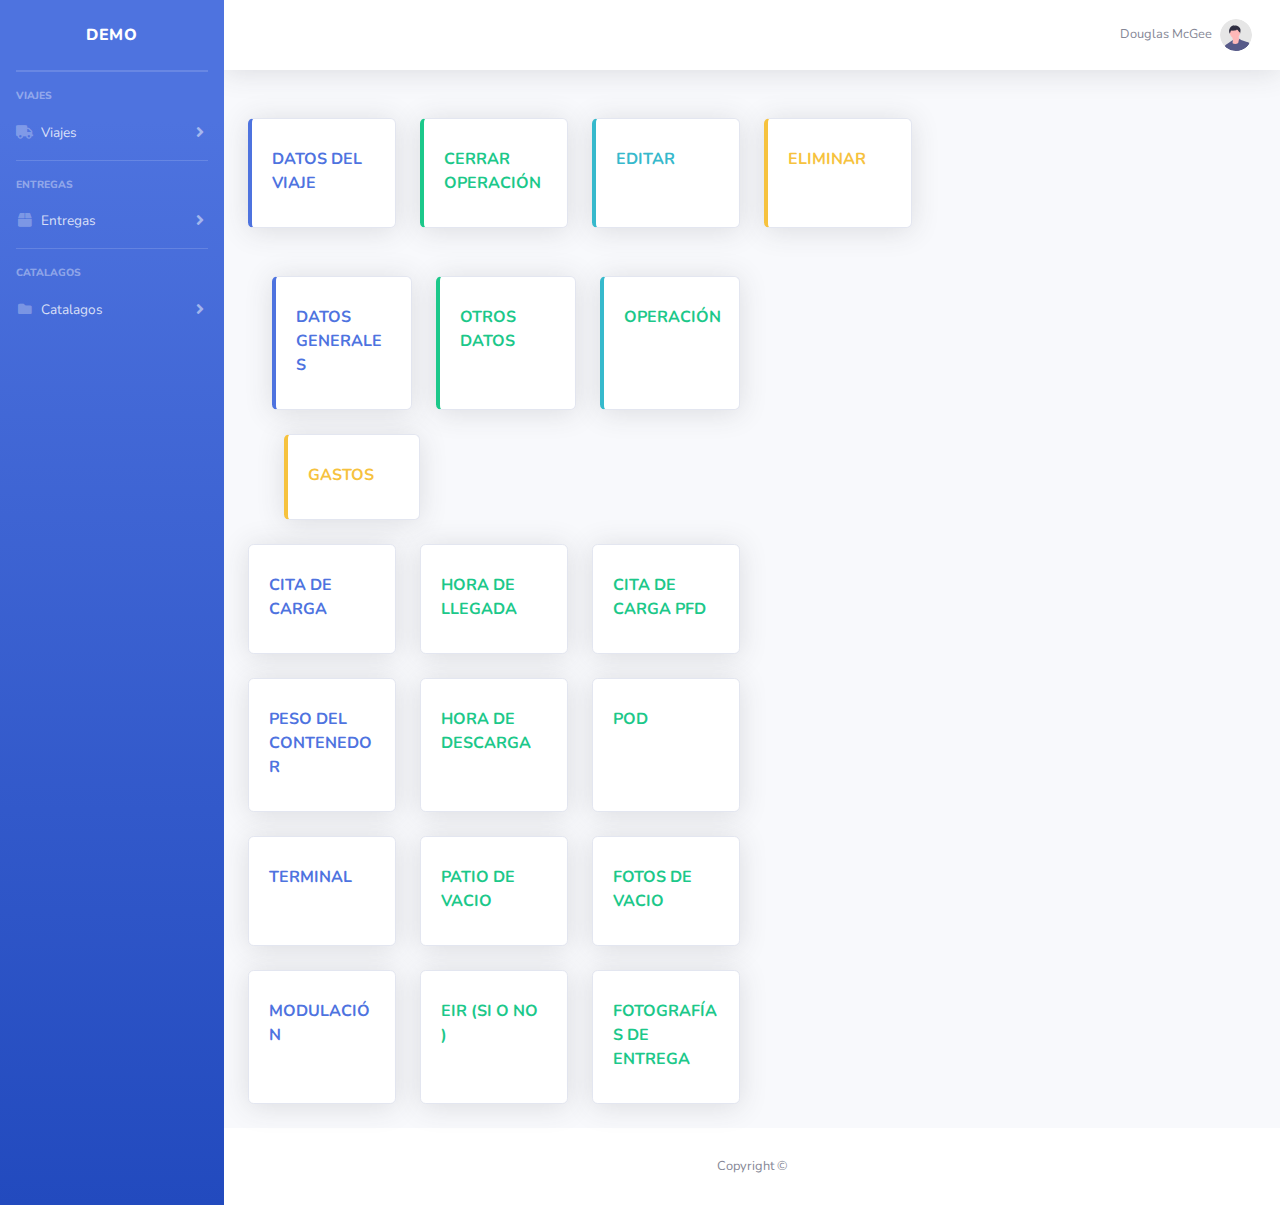
==== operacion.html @ dad8cb27 "sup" ====
<!DOCTYPE html>
<html lang="en">

<head>

    <meta charset="utf-8">
    <meta http-equiv="X-UA-Compatible" content="IE=edge">
    <meta name="viewport" content="width=device-width, initial-scale=1, shrink-to-fit=no">
    <meta name="description" content="">
    <meta name="author" content="">

    <title> DEMO </title>

    <!-- Custom fonts for this template-->
    <link href="vendor/fontawesome-free/css/all.min.css" rel="stylesheet" type="text/css">
    <link
        href="https://fonts.googleapis.com/css?family=Nunito:200,200i,300,300i,400,400i,600,600i,700,700i,800,800i,900,900i"
        rel="stylesheet">

    <!-- Custom styles for this template-->
    <link href="css/sb-admin-2.min.css" rel="stylesheet">

</head>

<body id="page-top">

    <!-- Page Wrapper -->
    <div id="wrapper">

        <!-- Sidebar -->
        <ul class="navbar-nav bg-gradient-primary sidebar sidebar-dark accordion" id="accordionSidebar">

            <!-- Sidebar - Brand -->
            <a class="sidebar-brand d-flex align-items-center justify-content-center" href="index.html">
                <div class="sidebar-brand-icon rotate-n-15">
                    <!-- <i class="fas fa-laugh-wink"></i> -->
                </div>
                <div class="sidebar-brand-text mx-3"> DEMO </div>
            </a>

            <!-- Divider -->
            <hr class="sidebar-divider my-0">

            <!-- Nav Item - Dashboard -->
            <!-- <li class="nav-item active">
                <a class="nav-link" href="index.html">
                    <i class="fas fa-fw fa-tachometer-alt"></i>
                    <span>Dashboard</span></a>
            </li> -->

            <!-- Divider -->
            <hr class="sidebar-divider">

            <!-- Heading -->
            <div class="sidebar-heading">
                Viajes
            </div>

            <!-- Nav Item - Pages Collapse Menu -->
            <li class="nav-item">
                <a class="nav-link collapsed" href="#" data-toggle="collapse" data-target="#collapseTwo"
                    aria-expanded="true" aria-controls="collapseTwo">
                    <i class="fas fa-fw fa-truck"></i>
                    <span>Viajes</span>
                </a>
                <div id="collapseTwo" class="collapse" aria-labelledby="headingTwo" data-parent="#accordionSidebar">
                    <div class="bg-white py-2 collapse-inner rounded">
                        <h6 class="collapse-header"></h6>
                        <a class="collapse-item" href="viajes_activos.html">Viajes activos</a>
                        <a class="collapse-item" href="">Crear viaje</a>
                        <a class="collapse-item" href="cards.html">Calendario</a>
                    </div>
                </div>
            </li>

            <!-- Divider -->
            <hr class="sidebar-divider">

            <!-- Heading -->
            <div class="sidebar-heading">
                Entregas
            </div>

            <!-- Nav Item - Pages Collapse Menu -->
            <li class="nav-item">
                <a class="nav-link collapsed" href="#" data-toggle="collapse" data-target="#collapsePages"
                    aria-expanded="true" aria-controls="collapsePages">
                    <i class="fas fa-fw fa-box"></i>   <!-- window-maximize -->
                    <span> Entregas </span>
                </a>
                <div id="collapsePages" class="collapse" aria-labelledby="headingPages" data-parent="#accordionSidebar">
                    <div class="bg-white py-2 collapse-inner rounded">
                        <h6 class="collapse-header"> </h6>
                        <a class="collapse-item" href="login.html"> POD </a>
                        <a class="collapse-item" href="register.html"> Vacios </a>
                        
                       <!--  <a class="collapse-item" href="forgot-password.html">Forgot Password</a>
                        <div class="collapse-divider"></div>
                        <a class="collapse-item" href="login.html">Login</a>
                        <a class="collapse-item" href="register.html">Register</a>
                        <h6 class="collapse-header">Other Pages:</h6>
                        <a class="collapse-item" href="404.html">404 Page</a>
                        <a class="collapse-item" href="blank.html">Blank Page</a>
                    </div> -->
                </div>
            </li>

            <!-- Divider -->
            <hr class="sidebar-divider">

            <!-- Heading -->
            <div class="sidebar-heading">
                Catalagos
            </div>

            <!-- Nav Item - Pages Collapse Menu -->
            <li class="nav-item">
                <a class="nav-link collapsed" href="#" data-toggle="collapse" data-target="#collapsePages"
                    aria-expanded="true" aria-controls="collapsePages">
                    <i class="fas fa-fw fa-folder"></i>
                    <span> Catalagos </span>
                </a>
                <div id="collapsePages" class="collapse" aria-labelledby="headingPages" data-parent="#accordionSidebar">
                    <div class="bg-white py-2 collapse-inner rounded">
                        <h6 class="collapse-header"> </h6>
                        <a class="collapse-item" href="  "> Numero de camion </a>
                        <a class="collapse-item" href="  "> Operador </a>
                        <a class="collapse-item" href="  "> Cliente </a>
                        <a class="collapse-item" href="  "> Proveedores </a>
                        <a class="collapse-item" href="  "> Remolques </a>
                        <a class="collapse-item" href="  "> Dolly </a>
                       
                       <!--  <a class="collapse-item" href="forgot-password.html">Forgot Password</a>
                        <div class="collapse-divider"></div>
                        <a class="collapse-item" href="login.html">Login</a>
                        <a class="collapse-item" href="register.html">Register</a>
                        <h6 class="collapse-header">Other Pages:</h6>
                        <a class="collapse-item" href="404.html">404 Page</a>
                        <a class="collapse-item" href="blank.html">Blank Page</a>
                    </div> -->
                </div>
            </li>





        </ul>
        <!-- End of Sidebar -->

        <!-- Content Wrapper -->
        <div id="content-wrapper" class="d-flex flex-column">

            <!-- Main Content -->
            <div id="content">

                <!-- Topbar -->
                <nav class="navbar navbar-expand navbar-light bg-white topbar mb-4 static-top shadow">

                    <!-- Sidebar Toggle (Topbar) -->
                    <button id="sidebarToggleTop" class="btn btn-link d-md-none rounded-circle mr-3">
                        <i class="fa fa-bars"></i>
                    </button>

                

                    <!-- Topbar Navbar -->
                    <ul class="navbar-nav ml-auto">

                       
                        <!-- Nav Item - User Information -->
                        <li class="nav-item dropdown no-arrow">
                            <a class="nav-link dropdown-toggle" href="#" id="userDropdown" role="button"
                                data-toggle="dropdown" aria-haspopup="true" aria-expanded="false">
                                <span class="mr-2 d-none d-lg-inline text-gray-600 small">Douglas McGee</span>
                                <img class="img-profile rounded-circle"
                                    src="img/undraw_profile.svg">
                            </a>
                            <!-- Dropdown - User Information -->
                            <div class="dropdown-menu dropdown-menu-right shadow animated--grow-in"
                                aria-labelledby="userDropdown">
                                <a class="dropdown-item" href="#">
                                    <i class="fas fa-user fa-sm fa-fw mr-2 text-gray-400"></i>
                                    Profile
                                </a>
                                <a class="dropdown-item" href="#">
                                    <i class="fas fa-cogs fa-sm fa-fw mr-2 text-gray-400"></i>
                                    Settings
                                </a>
                                <a class="dropdown-item" href="#">
                                    <i class="fas fa-list fa-sm fa-fw mr-2 text-gray-400"></i>
                                    Activity Log
                                </a>
                                <div class="dropdown-divider"></div>
                                <a class="dropdown-item" href="#" data-toggle="modal" data-target="#logoutModal">
                                    <i class="fas fa-sign-out-alt fa-sm fa-fw mr-2 text-gray-400"></i>
                                    Logout
                                </a>
                            </div>
                        </li>

                    </ul>

                </nav>
                <!-- End of Topbar -->

                <!-- Begin Page Content -->
                <div class="container-fluid">

                    <!-- Page Heading -->
                    <div class="d-sm-flex align-items-center justify-content-between mb-4">
                        <h1 class="h3 mb-0 text-gray-800"> </h1>
                        <!-- <a href="#" class="d-none d-sm-inline-block btn btn-sm btn-primary shadow-sm"><i
                                class="fas fa-download fa-sm text-white-50"></i> Generate Report</a> -->
                    </div>

                    <!-- Content Row -->
                    <div class="row">
                        
                        <div class="col-xl-2 col-md-6 mb-4">
                            <div class="card border-left-primary shadow h-100 py-2">
                                <div class="card-body">
                                    <div class="row no-gutters align-items-center">
                                        <div class="col mr-2">
                                            <div class="font-weight-bold text-primary text-uppercase mb-1">
                                                Datos del viaje </div>
                                            <!-- <div class="h5 mb-0 font-weight-bold text-gray-800">$40,000</div> -->
                                        </div>
                                        <div class="col-auto">
                                           <!--  <i class="fas fa-calendar fa-2x text-gray-300"></i> -->
                                        </div>
                                    </div>
                                </div>
                            </div>
                        </div>

                        <!-- Earnings (Monthly) Card Example -->
                        <div class="col-xl-2 col-md-6 mb-4">
                            <div class="card border-left-success shadow h-100 py-2">
                                <div class="card-body">
                                    <div class="row no-gutters align-items-center">
                                        <div class="col mr-2">
                                            <div class="font-weight-bold text-success text-uppercase mb-1">
                                                Cerrar operación </div>
                                            <!-- <div class="h5 mb-0 font-weight-bold text-gray-800">$215,000</div> -->
                                        </div>
                                        <div class="col-auto">
                                            <!-- <i class="fas fa-dollar-sign fa-2x text-gray-300"></i> -->
                                        </div>
                                    </div>
                                </div>
                            </div>
                        </div>

                        <!-- Earnings (Monthly) Card Example -->
                        <div class="col-xl-2 col-md-6 mb-4">
                            <div class="card border-left-info shadow h-100 py-2">
                                <div class="card-body">
                                    <div class="row no-gutters align-items-center">
                                        <div class="col mr-2">
                                            <div class="font-weight-bold text-info text-uppercase mb-1"> Editar
                                            </div>
                                            
                                        </div>
                                        <div class="col-auto">
                                           <!--  <i class="fas fa-clipboard-list fa-2x text-gray-300"></i> -->
                                        </div>
                                    </div>
                                </div>
                            </div>
                        </div>

                        <!-- Pending Requests Card Example -->
                        <div class="col-xl-2 col-md-6 mb-4">
                            <div class="card border-left-warning shadow h-100 py-2">
                                <div class="card-body">
                                    <div class="row no-gutters align-items-center">
                                        <div class="col mr-2">
                                            <div class="font-weight-bold text-warning text-uppercase mb-1">
                                                Eliminar </div>
                                        </div>
                                        <div class="col-auto">
                                            <!-- <i class="fas fa-comments fa-2x text-gray-300"></i> -->
                                        </div>
                                    </div>
                                </div>
                            </div>
                        </div>
                    
                    </div>

                     <!-- Begin Page Content -->
                <div class="container-fluid">

                    <!-- Page Heading -->
                    <div class="d-sm-flex align-items-center justify-content-between mb-4">
                        <h1 class="h3 mb-0 text-gray-800"> </h1>
                        <!-- <a href="#" class="d-none d-sm-inline-block btn btn-sm btn-primary shadow-sm"><i
                                class="fas fa-download fa-sm text-white-50"></i> Generate Report</a> -->
                    </div>

                    <!-- Content Row -->
                    <div class="row">
                        
                        <div class="col-xl-2 col-md-6 mb-4">
                            <div class="card border-left-primary shadow h-100 py-2">
                                <div class="card-body">
                                    <div class="row no-gutters align-items-center">
                                        <div class="col mr-2">
                                            <div class="font-weight-bold text-primary text-uppercase mb-1">
                                                Datos generales </div>
                                            <!-- <div class="h5 mb-0 font-weight-bold text-gray-800">$40,000</div> -->
                                        </div>
                                        <div class="col-auto">
                                           <!--  <i class="fas fa-calendar fa-2x text-gray-300"></i> -->
                                        </div>
                                    </div>
                                </div>
                            </div>
                        </div>

                        <!-- Earnings (Monthly) Card Example -->
                        <div class="col-xl-2 col-md-6 mb-4">
                            <div class="card border-left-success shadow h-100 py-2">
                                <div class="card-body">
                                    <div class="row no-gutters align-items-center">
                                        <div class="col mr-2">
                                            
                                            <a  href="otros_datos.html">
                                            <div class="font-weight-bold text-success text-uppercase mb-1">
                                                Otros datos 
                                            </div>
                                                </a>
                                            <!-- <div class="h5 mb-0 font-weight-bold text-gray-800">$215,000</div> -->
                                        </div>
                                        <div class="col-auto">
                                            <!-- <i class="fas fa-dollar-sign fa-2x text-gray-300"></i> -->
                                        </div>
                                    </div>
                                </div>
                            </div>
                        </div>

                        <!-- Earnings (Monthly) Card Example -->
                        <div class="col-xl-2 col-md-6 mb-4">
                            <div class="card border-left-info shadow h-100 py-2">
                                <div class="card-body">
                                    <div class="row no-gutters align-items-center">
                                        <a  href="operacion.html">
                                            <div class="font-weight-bold text-success text-uppercase mb-1">
                                                Operación 
                                            </div>
                                                </a>

                                        
                                            
                                        </div>
                                        <div class="col-auto">
                                           <!--  <i class="fas fa-clipboard-list fa-2x text-gray-300"></i> -->
                                        </div>
                                    </div>
                                </div>
                            </div>
                        </div>

                        <!-- Pending Requests Card Example -->
                        <div class="col-xl-2 col-md-6 mb-4">
                            <div class="card border-left-warning shadow h-100 py-2">
                                <div class="card-body">
                                    <div class="row no-gutters align-items-center">
                                        <div class="col mr-2">
                                            <div class="font-weight-bold text-warning text-uppercase mb-1">
                                                Gastos </div>
                                        </div>
                                        <div class="col-auto">
                                            <!-- <i class="fas fa-comments fa-2x text-gray-300"></i> -->
                                        </div>
                                    </div>
                                </div>
                            </div>
                        </div>
                    
                    </div>

                </div>

                
                 <!-- Begin Page Content -->
                 <div class="container-fluid">

                    <!-- Content Row -->
                    <div class="row">
                        
                        <div class="col-xl-2 col-md-6 mb-4">
                            <div class="card shadow h-100 py-2">
                                <div class="card-body">
                                    <div class="row no-gutters align-items-center">
                                        <div class="col mr-2">
                                            <div class="font-weight-bold text-primary text-uppercase mb-1">
                                                Cita de carga </div>
                                            <!-- <div class="h5 mb-0 font-weight-bold text-gray-800">$40,000</div> -->
                                        </div>
                                        <div class="col-auto">
                                           <!--  <i class="fas fa-calendar fa-2x text-gray-300"></i> -->
                                        </div>
                                    </div>
                                </div>
                            </div>
                        </div>

                        <!-- Earnings (Monthly) Card Example -->
                        <div class="col-xl-2 col-md-6 mb-4">
                            <div class="card  shadow h-100 py-2">
                                <div class="card-body">
                                    <div class="row no-gutters align-items-center">
                                        <div class="col mr-2">
                                            <div class="font-weight-bold text-success text-uppercase mb-1">
                                                Hora de llegada </div>
                                            <!-- <div class="h5 mb-0 font-weight-bold text-gray-800">$215,000</div> -->
                                        </div>
                                        <div class="col-auto">
                                            <!-- <i class="fas fa-dollar-sign fa-2x text-gray-300"></i> -->
                                        </div>
                                    </div>
                                </div>
                            </div>
                        </div>


                        <div class="col-xl-2 col-md-6 mb-4">
                            <div class="card  shadow h-100 py-2">
                                <div class="card-body">
                                    <div class="row no-gutters align-items-center">
                                        <div class="col mr-2">
                                            <div class="font-weight-bold text-success text-uppercase mb-1">
                                                Cita de carga PFD </div>
                                            <!-- <div class="h5 mb-0 font-weight-bold text-gray-800">$215,000</div> -->
                                        </div>
                                        <div class="col-auto">
                                            <!-- <i class="fas fa-dollar-sign fa-2x text-gray-300"></i> -->
                                        </div>
                                    </div>
                                </div>
                            </div>
                        </div>

                    </div>
                    

                        <!--  SEGUNDO PAR -->
                        <div class="row">
                        <div class="col-xl-2 col-md-6 mb-4">
                            <div class="card shadow h-100 py-2">
                                <div class="card-body">
                                    <div class="row no-gutters align-items-center">
                                        <div class="col mr-2">
                                            <div class="font-weight-bold text-primary text-uppercase mb-1">
                                                Peso del contenedor </div>
                                            <!-- <div class="h5 mb-0 font-weight-bold text-gray-800">$40,000</div> -->
                                        </div>
                                        <div class="col-auto">
                                           <!--  <i class="fas fa-calendar fa-2x text-gray-300"></i> -->
                                        </div>
                                    </div>
                                </div>
                            </div>
                        </div>

                        <!-- Earnings (Monthly) Card Example -->
                        <div class="col-xl-2 col-md-6 mb-4">
                            <div class="card  shadow h-100 py-2">
                                <div class="card-body">
                                    <div class="row no-gutters align-items-center">
                                        <div class="col mr-2">
                                            <div class="font-weight-bold text-success text-uppercase mb-1">
                                                Hora de descarga </div>
                                            <!-- <div class="h5 mb-0 font-weight-bold text-gray-800">$215,000</div> -->
                                        </div>
                                        <div class="col-auto">
                                            <!-- <i class="fas fa-dollar-sign fa-2x text-gray-300"></i> -->
                                        </div>
                                    </div>
                                </div>
                            </div>
                        </div>

                        <div class="col-xl-2 col-md-6 mb-4">
                            <div class="card  shadow h-100 py-2">
                                <div class="card-body">
                                    <div class="row no-gutters align-items-center">
                                        <div class="col mr-2">
                                            <div class="font-weight-bold text-success text-uppercase mb-1">
                                                POD </div>
                                            <!-- <div class="h5 mb-0 font-weight-bold text-gray-800">$215,000</div> -->
                                        </div>
                                        <div class="col-auto">
                                            <!-- <i class="fas fa-dollar-sign fa-2x text-gray-300"></i> -->
                                        </div>
                                    </div>
                                </div>
                            </div>
                        </div>

                    </div>
                        

                         <!--  TERCER PAR -->
                         <div class="row">
                        <div class="col-xl-2 col-md-6 mb-4">
                            <div class="card shadow h-100 py-2">
                                <div class="card-body">
                                    <div class="row no-gutters align-items-center">
                                        <div class="col mr-2">
                                            <div class="font-weight-bold text-primary text-uppercase mb-1">
                                                Terminal </div>
                                            <!-- <div class="h5 mb-0 font-weight-bold text-gray-800">$40,000</div> -->
                                        </div>
                                        <div class="col-auto">
                                           <!--  <i class="fas fa-calendar fa-2x text-gray-300"></i> -->
                                        </div>
                                    </div>
                                </div>
                            </div>
                        </div>

                        <!-- Earnings (Monthly) Card Example -->
                        <div class="col-xl-2 col-md-6 mb-4">
                            <div class="card  shadow h-100 py-2">
                                <div class="card-body">
                                    <div class="row no-gutters align-items-center">
                                        <div class="col mr-2">
                                            <div class="font-weight-bold text-success text-uppercase mb-1">
                                                Patio de vacio </div>
                                            <!-- <div class="h5 mb-0 font-weight-bold text-gray-800">$215,000</div> -->
                                        </div>
                                        <div class="col-auto">
                                            <!-- <i class="fas fa-dollar-sign fa-2x text-gray-300"></i> -->
                                        </div>
                                    </div>
                                </div>
                            </div>
                        </div>

                        <div class="col-xl-2 col-md-6 mb-4">
                            <div class="card  shadow h-100 py-2">
                                <div class="card-body">
                                    <div class="row no-gutters align-items-center">
                                        <div class="col mr-2">
                                            <div class="font-weight-bold text-success text-uppercase mb-1">
                                                Fotos de vacio </div>
                                            <!-- <div class="h5 mb-0 font-weight-bold text-gray-800">$215,000</div> -->
                                        </div>
                                        <div class="col-auto">
                                            <!-- <i class="fas fa-dollar-sign fa-2x text-gray-300"></i> -->
                                        </div>
                                    </div>
                                </div>
                            </div>
                        </div>


                    </div>
                    
                        <!--  CUARTO PAR -->
                        <div class="row">

                        <div class="col-xl-2 col-md-6 mb-4">
                            <div class="card shadow h-100 py-2">
                                <div class="card-body">
                                    <div class="row no-gutters align-items-center">
                                        <div class="col mr-2">
                                            <div class="font-weight-bold text-primary text-uppercase mb-1">
                                                Modulación </div>
                                            <!-- <div class="h5 mb-0 font-weight-bold text-gray-800">$40,000</div> -->
                                        </div>
                                        <div class="col-auto">
                                           <!--  <i class="fas fa-calendar fa-2x text-gray-300"></i> -->
                                        </div>
                                    </div>
                                </div>
                            </div>
                        </div>

                        <!-- Earnings (Monthly) Card Example -->
                        <div class="col-xl-2 col-md-6 mb-4">
                            <div class="card  shadow h-100 py-2">
                                <div class="card-body">
                                    <div class="row no-gutters align-items-center">
                                        <div class="col mr-2">
                                            <div class="font-weight-bold text-success text-uppercase mb-1">
                                                EIR (si o no ) </div>
                                            <!-- <div class="h5 mb-0 font-weight-bold text-gray-800">$215,000</div> -->
                                        </div>
                                        <div class="col-auto">
                                            <!-- <i class="fas fa-dollar-sign fa-2x text-gray-300"></i> -->
                                        </div>
                                    </div>
                                </div>
                            </div>
                        </div>

                        <div class="col-xl-2 col-md-6 mb-4">
                            <div class="card  shadow h-100 py-2">
                                <div class="card-body">
                                    <div class="row no-gutters align-items-center">
                                        <div class="col mr-2">
                                            <div class="font-weight-bold text-success text-uppercase mb-1">
                                                Fotografías de entrega </div>
                                            <!-- <div class="h5 mb-0 font-weight-bold text-gray-800">$215,000</div> -->
                                        </div>
                                        <div class="col-auto">
                                            <!-- <i class="fas fa-dollar-sign fa-2x text-gray-300"></i> -->
                                        </div>
                                    </div>
                                </div>
                            </div>
                        </div>

                        </div>

                    </div>

                




                
            </div>
            <!-- End of Main Content -->






            

            <!-- Footer -->
            <footer class="sticky-footer bg-white">
                <div class="container my-auto">
                    <div class="copyright text-center my-auto">
                        <span>Copyright &copy; </span>
                    </div>
                </div>
            </footer>
            <!-- End of Footer -->

        </div>
        <!-- End of Content Wrapper -->

    </div>
    <!-- End of Page Wrapper -->

    <!-- Scroll to Top Button-->
    <a class="scroll-to-top rounded" href="#page-top">
        <i class="fas fa-angle-up"></i>
    </a>

    <!-- Logout Modal-->
    <div class="modal fade" id="logoutModal" tabindex="-1" role="dialog" aria-labelledby="exampleModalLabel"
        aria-hidden="true">
        <div class="modal-dialog" role="document">
            <div class="modal-content">
                <div class="modal-header">
                    <h5 class="modal-title" id="exampleModalLabel">Ready to Leave?</h5>
                    <button class="close" type="button" data-dismiss="modal" aria-label="Close">
                        <span aria-hidden="true">×</span>
                    </button>
                </div>
                <div class="modal-body">Select "Logout" below if you are ready to end your current session.</div>
                <div class="modal-footer">
                    <button class="btn btn-secondary" type="button" data-dismiss="modal">Cancel</button>
                    <a class="btn btn-primary" href="login.html">Logout</a>
                </div>
            </div>
        </div>
    </div>

    <!-- Bootstrap core JavaScript-->
    <script src="vendor/jquery/jquery.min.js"></script>
    <script src="vendor/bootstrap/js/bootstrap.bundle.min.js"></script>

    <!-- Core plugin JavaScript-->
    <script src="vendor/jquery-easing/jquery.easing.min.js"></script>

    <!-- Custom scripts for all pages-->
    <script src="js/sb-admin-2.min.js"></script>

    <!-- Page level plugins -->
    <script src="vendor/chart.js/Chart.min.js"></script>

    <!-- Page level custom scripts -->
    <script src="js/demo/chart-area-demo.js"></script>
    <script src="js/demo/chart-pie-demo.js"></script>

</body>

</html>
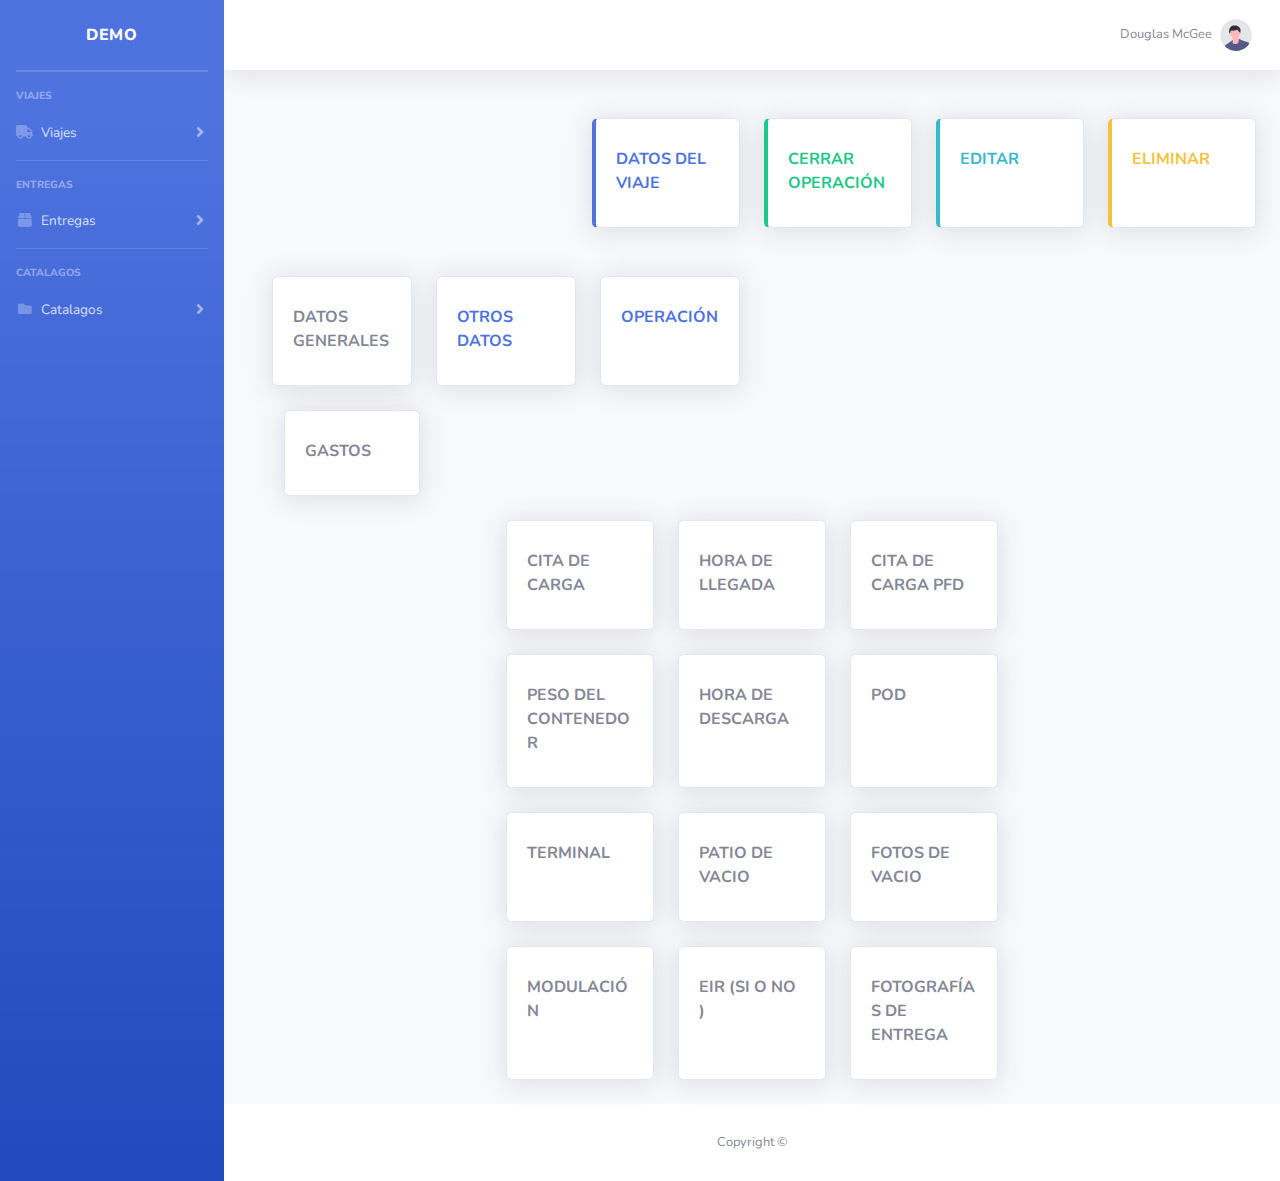
==== commit 03e871b3: "changes3" ====
--- a/operacion.html
+++ b/operacion.html
@@ -214,80 +214,85 @@
                                 class="fas fa-download fa-sm text-white-50"></i> Generate Report</a> -->
                     </div>
 
-                    <!-- Content Row -->
-                    <div class="row">
+                      <!-- Content Row -->
+  <div class="row">
                         
-                        <div class="col-xl-2 col-md-6 mb-4">
-                            <div class="card border-left-primary shadow h-100 py-2">
-                                <div class="card-body">
-                                    <div class="row no-gutters align-items-center">
-                                        <div class="col mr-2">
-                                            <div class="font-weight-bold text-primary text-uppercase mb-1">
-                                                Datos del viaje </div>
-                                            <!-- <div class="h5 mb-0 font-weight-bold text-gray-800">$40,000</div> -->
-                                        </div>
-                                        <div class="col-auto">
-                                           <!--  <i class="fas fa-calendar fa-2x text-gray-300"></i> -->
-                                        </div>
-                                    </div>
-                                </div>
-                            </div>
-                        </div>
-
-                        <!-- Earnings (Monthly) Card Example -->
-                        <div class="col-xl-2 col-md-6 mb-4">
-                            <div class="card border-left-success shadow h-100 py-2">
-                                <div class="card-body">
-                                    <div class="row no-gutters align-items-center">
-                                        <div class="col mr-2">
-                                            <div class="font-weight-bold text-success text-uppercase mb-1">
-                                                Cerrar operación </div>
-                                            <!-- <div class="h5 mb-0 font-weight-bold text-gray-800">$215,000</div> -->
-                                        </div>
-                                        <div class="col-auto">
-                                            <!-- <i class="fas fa-dollar-sign fa-2x text-gray-300"></i> -->
-                                        </div>
-                                    </div>
-                                </div>
-                            </div>
-                        </div>
-
-                        <!-- Earnings (Monthly) Card Example -->
-                        <div class="col-xl-2 col-md-6 mb-4">
-                            <div class="card border-left-info shadow h-100 py-2">
-                                <div class="card-body">
-                                    <div class="row no-gutters align-items-center">
-                                        <div class="col mr-2">
-                                            <div class="font-weight-bold text-info text-uppercase mb-1"> Editar
-                                            </div>
-                                            
-                                        </div>
-                                        <div class="col-auto">
-                                           <!--  <i class="fas fa-clipboard-list fa-2x text-gray-300"></i> -->
-                                        </div>
-                                    </div>
-                                </div>
-                            </div>
-                        </div>
-
-                        <!-- Pending Requests Card Example -->
-                        <div class="col-xl-2 col-md-6 mb-4">
-                            <div class="card border-left-warning shadow h-100 py-2">
-                                <div class="card-body">
-                                    <div class="row no-gutters align-items-center">
-                                        <div class="col mr-2">
-                                            <div class="font-weight-bold text-warning text-uppercase mb-1">
-                                                Eliminar </div>
-                                        </div>
-                                        <div class="col-auto">
-                                            <!-- <i class="fas fa-comments fa-2x text-gray-300"></i> -->
-                                        </div>
-                                    </div>
-                                </div>
-                            </div>
-                        </div>
-                    
-                    </div>
+    <div class="col-xl-4 col-md-6 mb-4">
+        
+        
+</div>
+
+    <div class="col-xl-2 col-md-6 mb-4">
+        <div class="card border-left-primary shadow h-100 py-2">
+            <div class="card-body">
+                <div class="row no-gutters align-items-center">
+                    <div class="col mr-2">
+                        <div class="font-weight-bold text-primary text-uppercase mb-1">
+                            Datos del viaje </div>
+                        <!-- <div class="h5 mb-0 font-weight-bold text-gray-800">$40,000</div> -->
+                    </div>
+                    <div class="col-auto">
+                       <!--  <i class="fas fa-calendar fa-2x text-gray-300"></i> -->
+                    </div>
+                </div>
+            </div>
+        </div>
+    </div>
+
+    <!-- Earnings (Monthly) Card Example -->
+    <div class="col-xl-2 col-md-6 mb-4">
+        <div class="card border-left-success shadow h-100 py-2">
+            <div class="card-body">
+                <div class="row no-gutters align-items-center">
+                    <div class="col mr-2">
+                        <div class="font-weight-bold text-success text-uppercase mb-1">
+                            Cerrar operación </div>
+                        <!-- <div class="h5 mb-0 font-weight-bold text-gray-800">$215,000</div> -->
+                    </div>
+                    <div class="col-auto">
+                        <!-- <i class="fas fa-dollar-sign fa-2x text-gray-300"></i> -->
+                    </div>
+                </div>
+            </div>
+        </div>
+    </div>
+
+    <!-- Earnings (Monthly) Card Example -->
+    <div class="col-xl-2 col-md-6 mb-4">
+        <div class="card border-left-info shadow h-100 py-2">
+            <div class="card-body">
+                <div class="row no-gutters align-items-center">
+                    <div class="col mr-2">
+                        <div class="font-weight-bold text-info text-uppercase mb-1"> Editar
+                        </div>
+                        
+                    </div>
+                    <div class="col-auto">
+                       <!--  <i class="fas fa-clipboard-list fa-2x text-gray-300"></i> -->
+                    </div>
+                </div>
+            </div>
+        </div>
+    </div>
+
+    <!-- Pending Requests Card Example -->
+    <div class="col-xl-2 col-md-6 mb-4">
+        <div class="card border-left-warning shadow h-100 py-2">
+            <div class="card-body">
+                <div class="row no-gutters align-items-center">
+                    <div class="col mr-2">
+                        <div class="font-weight-bold text-warning text-uppercase mb-1">
+                            Eliminar </div>
+                    </div>
+                    <div class="col-auto">
+                        <!-- <i class="fas fa-comments fa-2x text-gray-300"></i> -->
+                    </div>
+                </div>
+            </div>
+        </div>
+    </div>
+
+</div>
 
                      <!-- Begin Page Content -->
                 <div class="container-fluid">
@@ -303,11 +308,11 @@
                     <div class="row">
                         
                         <div class="col-xl-2 col-md-6 mb-4">
-                            <div class="card border-left-primary shadow h-100 py-2">
-                                <div class="card-body">
-                                    <div class="row no-gutters align-items-center">
-                                        <div class="col mr-2">
-                                            <div class="font-weight-bold text-primary text-uppercase mb-1">
+                            <div class="card shadow h-100 py-2">
+                                <div class="card-body">
+                                    <div class="row no-gutters align-items-center">
+                                        <div class="col mr-2">
+                                            <div class="font-weight-bold  text-uppercase mb-1">
                                                 Datos generales </div>
                                             <!-- <div class="h5 mb-0 font-weight-bold text-gray-800">$40,000</div> -->
                                         </div>
@@ -321,13 +326,13 @@
 
                         <!-- Earnings (Monthly) Card Example -->
                         <div class="col-xl-2 col-md-6 mb-4">
-                            <div class="card border-left-success shadow h-100 py-2">
+                            <div class="card  shadow h-100 py-2">
                                 <div class="card-body">
                                     <div class="row no-gutters align-items-center">
                                         <div class="col mr-2">
                                             
                                             <a  href="otros_datos.html">
-                                            <div class="font-weight-bold text-success text-uppercase mb-1">
+                                            <div class="font-weight-bold  text-uppercase mb-1">
                                                 Otros datos 
                                             </div>
                                                 </a>
@@ -343,16 +348,14 @@
 
                         <!-- Earnings (Monthly) Card Example -->
                         <div class="col-xl-2 col-md-6 mb-4">
-                            <div class="card border-left-info shadow h-100 py-2">
+                            <div class="card  shadow h-100 py-2">
                                 <div class="card-body">
                                     <div class="row no-gutters align-items-center">
                                         <a  href="operacion.html">
-                                            <div class="font-weight-bold text-success text-uppercase mb-1">
+                                            <div class="font-weight-bold  text-uppercase mb-1">
                                                 Operación 
                                             </div>
                                                 </a>
-
-                                        
                                             
                                         </div>
                                         <div class="col-auto">
@@ -365,11 +368,11 @@
 
                         <!-- Pending Requests Card Example -->
                         <div class="col-xl-2 col-md-6 mb-4">
-                            <div class="card border-left-warning shadow h-100 py-2">
-                                <div class="card-body">
-                                    <div class="row no-gutters align-items-center">
-                                        <div class="col mr-2">
-                                            <div class="font-weight-bold text-warning text-uppercase mb-1">
+                            <div class="card  shadow h-100 py-2">
+                                <div class="card-body">
+                                    <div class="row no-gutters align-items-center">
+                                        <div class="col mr-2">
+                                            <div class="font-weight-bold  text-uppercase mb-1">
                                                 Gastos </div>
                                         </div>
                                         <div class="col-auto">
@@ -391,12 +394,15 @@
                     <!-- Content Row -->
                     <div class="row">
                         
+                        <div class="col-xl-3 col-md-6 mb-4">
+
+                        </div>
                         <div class="col-xl-2 col-md-6 mb-4">
                             <div class="card shadow h-100 py-2">
                                 <div class="card-body">
                                     <div class="row no-gutters align-items-center">
                                         <div class="col mr-2">
-                                            <div class="font-weight-bold text-primary text-uppercase mb-1">
+                                            <div class="font-weight-bold  text-uppercase mb-1">
                                                 Cita de carga </div>
                                             <!-- <div class="h5 mb-0 font-weight-bold text-gray-800">$40,000</div> -->
                                         </div>
@@ -414,7 +420,7 @@
                                 <div class="card-body">
                                     <div class="row no-gutters align-items-center">
                                         <div class="col mr-2">
-                                            <div class="font-weight-bold text-success text-uppercase mb-1">
+                                            <div class="font-weight-bold  text-uppercase mb-1">
                                                 Hora de llegada </div>
                                             <!-- <div class="h5 mb-0 font-weight-bold text-gray-800">$215,000</div> -->
                                         </div>
@@ -432,7 +438,7 @@
                                 <div class="card-body">
                                     <div class="row no-gutters align-items-center">
                                         <div class="col mr-2">
-                                            <div class="font-weight-bold text-success text-uppercase mb-1">
+                                            <div class="font-weight-bold  text-uppercase mb-1">
                                                 Cita de carga PFD </div>
                                             <!-- <div class="h5 mb-0 font-weight-bold text-gray-800">$215,000</div> -->
                                         </div>
@@ -449,12 +455,16 @@
 
                         <!--  SEGUNDO PAR -->
                         <div class="row">
+
+                            <div class="col-xl-3 col-md-6 mb-4">
+
+                            </div>
                         <div class="col-xl-2 col-md-6 mb-4">
                             <div class="card shadow h-100 py-2">
                                 <div class="card-body">
                                     <div class="row no-gutters align-items-center">
                                         <div class="col mr-2">
-                                            <div class="font-weight-bold text-primary text-uppercase mb-1">
+                                            <div class="font-weight-bold  text-uppercase mb-1">
                                                 Peso del contenedor </div>
                                             <!-- <div class="h5 mb-0 font-weight-bold text-gray-800">$40,000</div> -->
                                         </div>
@@ -472,7 +482,7 @@
                                 <div class="card-body">
                                     <div class="row no-gutters align-items-center">
                                         <div class="col mr-2">
-                                            <div class="font-weight-bold text-success text-uppercase mb-1">
+                                            <div class="font-weight-bold  text-uppercase mb-1">
                                                 Hora de descarga </div>
                                             <!-- <div class="h5 mb-0 font-weight-bold text-gray-800">$215,000</div> -->
                                         </div>
@@ -489,7 +499,7 @@
                                 <div class="card-body">
                                     <div class="row no-gutters align-items-center">
                                         <div class="col mr-2">
-                                            <div class="font-weight-bold text-success text-uppercase mb-1">
+                                            <div class="font-weight-bold  text-uppercase mb-1">
                                                 POD </div>
                                             <!-- <div class="h5 mb-0 font-weight-bold text-gray-800">$215,000</div> -->
                                         </div>
@@ -506,12 +516,14 @@
 
                          <!--  TERCER PAR -->
                          <div class="row">
+                            <div class="col-xl-3 col-md-6 mb-4"></div>
+
                         <div class="col-xl-2 col-md-6 mb-4">
                             <div class="card shadow h-100 py-2">
                                 <div class="card-body">
                                     <div class="row no-gutters align-items-center">
                                         <div class="col mr-2">
-                                            <div class="font-weight-bold text-primary text-uppercase mb-1">
+                                            <div class="font-weight-bold  text-uppercase mb-1">
                                                 Terminal </div>
                                             <!-- <div class="h5 mb-0 font-weight-bold text-gray-800">$40,000</div> -->
                                         </div>
@@ -529,7 +541,7 @@
                                 <div class="card-body">
                                     <div class="row no-gutters align-items-center">
                                         <div class="col mr-2">
-                                            <div class="font-weight-bold text-success text-uppercase mb-1">
+                                            <div class="font-weight-bold  text-uppercase mb-1">
                                                 Patio de vacio </div>
                                             <!-- <div class="h5 mb-0 font-weight-bold text-gray-800">$215,000</div> -->
                                         </div>
@@ -546,7 +558,7 @@
                                 <div class="card-body">
                                     <div class="row no-gutters align-items-center">
                                         <div class="col mr-2">
-                                            <div class="font-weight-bold text-success text-uppercase mb-1">
+                                            <div class="font-weight-bold  text-uppercase mb-1">
                                                 Fotos de vacio </div>
                                             <!-- <div class="h5 mb-0 font-weight-bold text-gray-800">$215,000</div> -->
                                         </div>
@@ -564,12 +576,13 @@
                         <!--  CUARTO PAR -->
                         <div class="row">
 
+                            <div class="col-xl-3 col-md-6 mb-4"></div>
                         <div class="col-xl-2 col-md-6 mb-4">
                             <div class="card shadow h-100 py-2">
                                 <div class="card-body">
                                     <div class="row no-gutters align-items-center">
                                         <div class="col mr-2">
-                                            <div class="font-weight-bold text-primary text-uppercase mb-1">
+                                            <div class="font-weight-bold  text-uppercase mb-1">
                                                 Modulación </div>
                                             <!-- <div class="h5 mb-0 font-weight-bold text-gray-800">$40,000</div> -->
                                         </div>
@@ -587,7 +600,7 @@
                                 <div class="card-body">
                                     <div class="row no-gutters align-items-center">
                                         <div class="col mr-2">
-                                            <div class="font-weight-bold text-success text-uppercase mb-1">
+                                            <div class="font-weight-bold  text-uppercase mb-1">
                                                 EIR (si o no ) </div>
                                             <!-- <div class="h5 mb-0 font-weight-bold text-gray-800">$215,000</div> -->
                                         </div>
@@ -604,7 +617,7 @@
                                 <div class="card-body">
                                     <div class="row no-gutters align-items-center">
                                         <div class="col mr-2">
-                                            <div class="font-weight-bold text-success text-uppercase mb-1">
+                                            <div class="font-weight-bold  text-uppercase mb-1">
                                                 Fotografías de entrega </div>
                                             <!-- <div class="h5 mb-0 font-weight-bold text-gray-800">$215,000</div> -->
                                         </div>
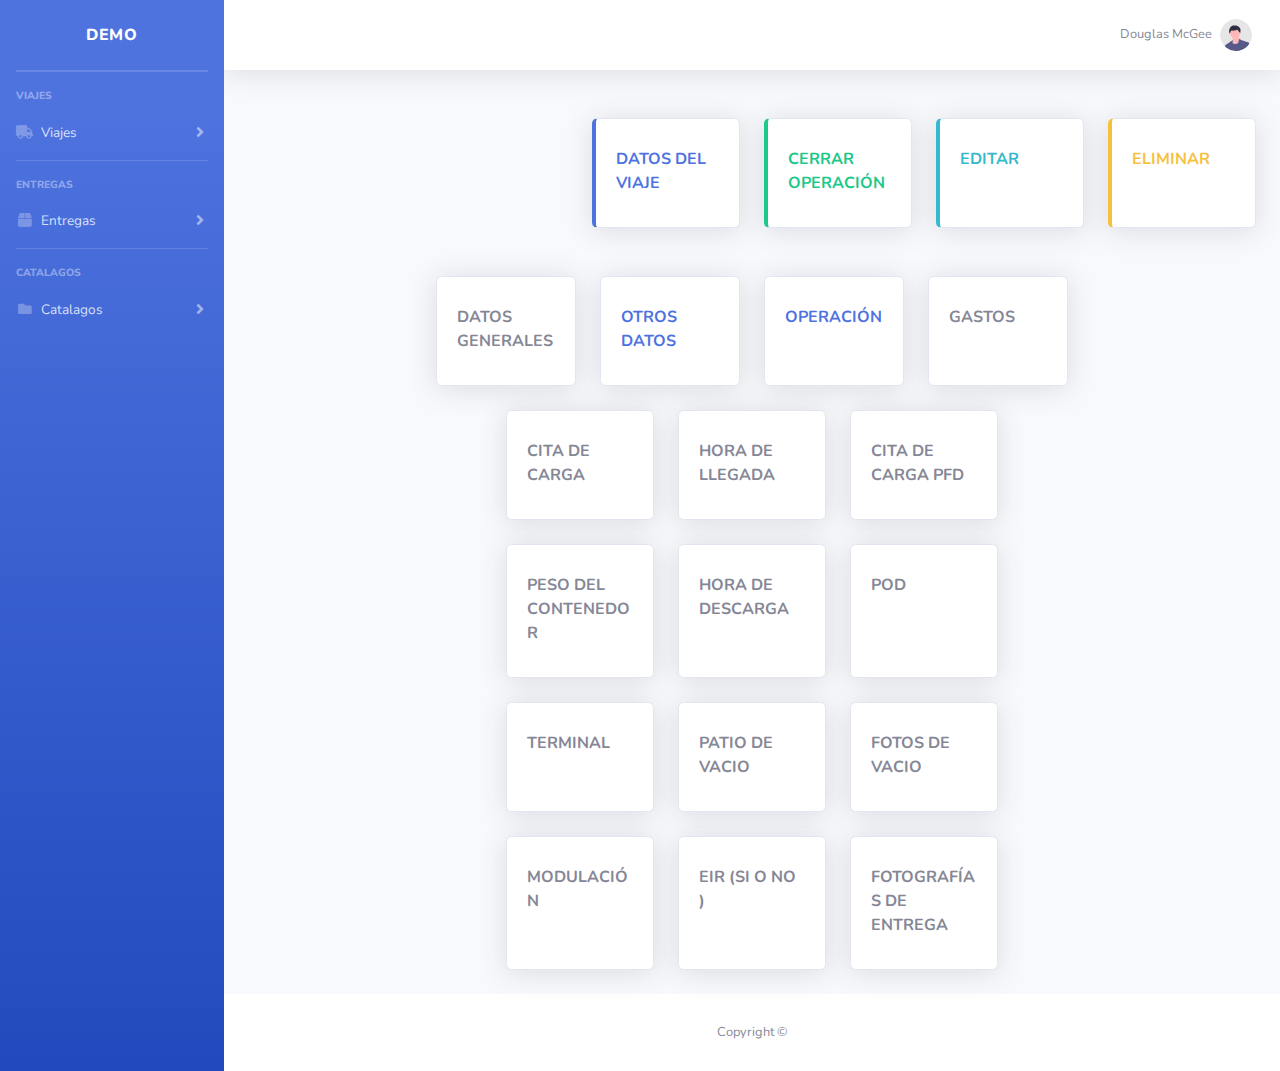
==== commit 17c426c7: "changes4" ====
--- a/operacion.html
+++ b/operacion.html
@@ -304,11 +304,14 @@
                                 class="fas fa-download fa-sm text-white-50"></i> Generate Report</a> -->
                     </div>
 
+
                     <!-- Content Row -->
                     <div class="row">
                         
-                        <div class="col-xl-2 col-md-6 mb-4">
-                            <div class="card shadow h-100 py-2">
+                        <div class="col-xl-2  col-md-6 mb-4"> </div>
+
+                        <div class="col-xl-2 col-md-6 mb-4">
+                            <div class="card  shadow h-100 py-2">
                                 <div class="card-body">
                                     <div class="row no-gutters align-items-center">
                                         <div class="col mr-2">
@@ -330,12 +333,13 @@
                                 <div class="card-body">
                                     <div class="row no-gutters align-items-center">
                                         <div class="col mr-2">
-                                            
-                                            <a  href="otros_datos.html">
-                                            <div class="font-weight-bold  text-uppercase mb-1">
-                                                Otros datos 
-                                            </div>
-                                                </a>
+                                           
+                                               
+                                                <a  href="otros_datos.html">
+                                                    <div class="font-weight-bold  text-uppercase mb-1">
+                                                        Otros datos 
+                                                    </div>
+                                                        </a>
                                             <!-- <div class="h5 mb-0 font-weight-bold text-gray-800">$215,000</div> -->
                                         </div>
                                         <div class="col-auto">
@@ -351,12 +355,14 @@
                             <div class="card  shadow h-100 py-2">
                                 <div class="card-body">
                                     <div class="row no-gutters align-items-center">
-                                        <a  href="operacion.html">
-                                            <div class="font-weight-bold  text-uppercase mb-1">
-                                                Operación 
-                                            </div>
-                                                </a>
-                                            
+                                        <div class="col mr-2">
+
+                                            <a  href="operacion.html">
+                                                <div class="font-weight-bold  text-uppercase mb-1">
+                                                    Operación 
+                                                </div>
+                                            </a>
+ 
                                         </div>
                                         <div class="col-auto">
                                            <!--  <i class="fas fa-clipboard-list fa-2x text-gray-300"></i> -->
@@ -384,6 +390,10 @@
                         </div>
                     
                     </div>
+
+                </div>
+
+                   
 
                 </div>
 
